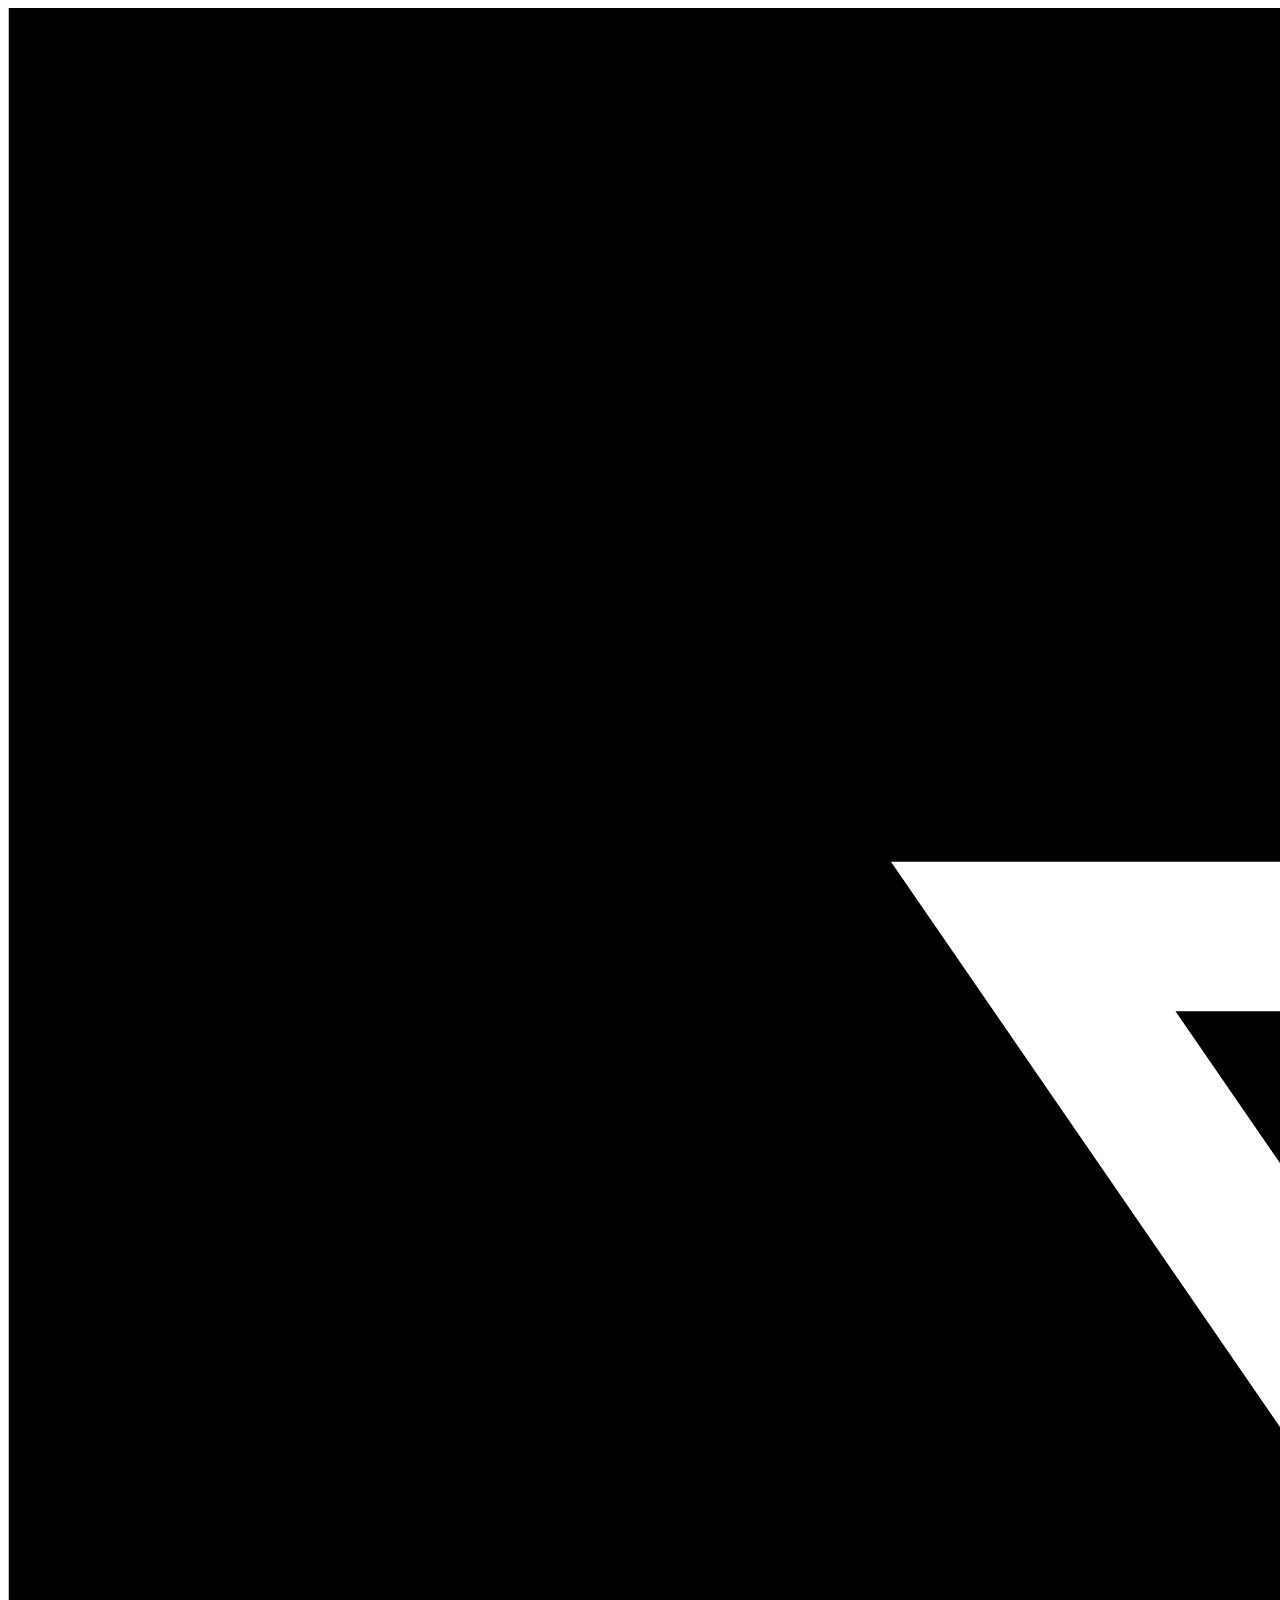
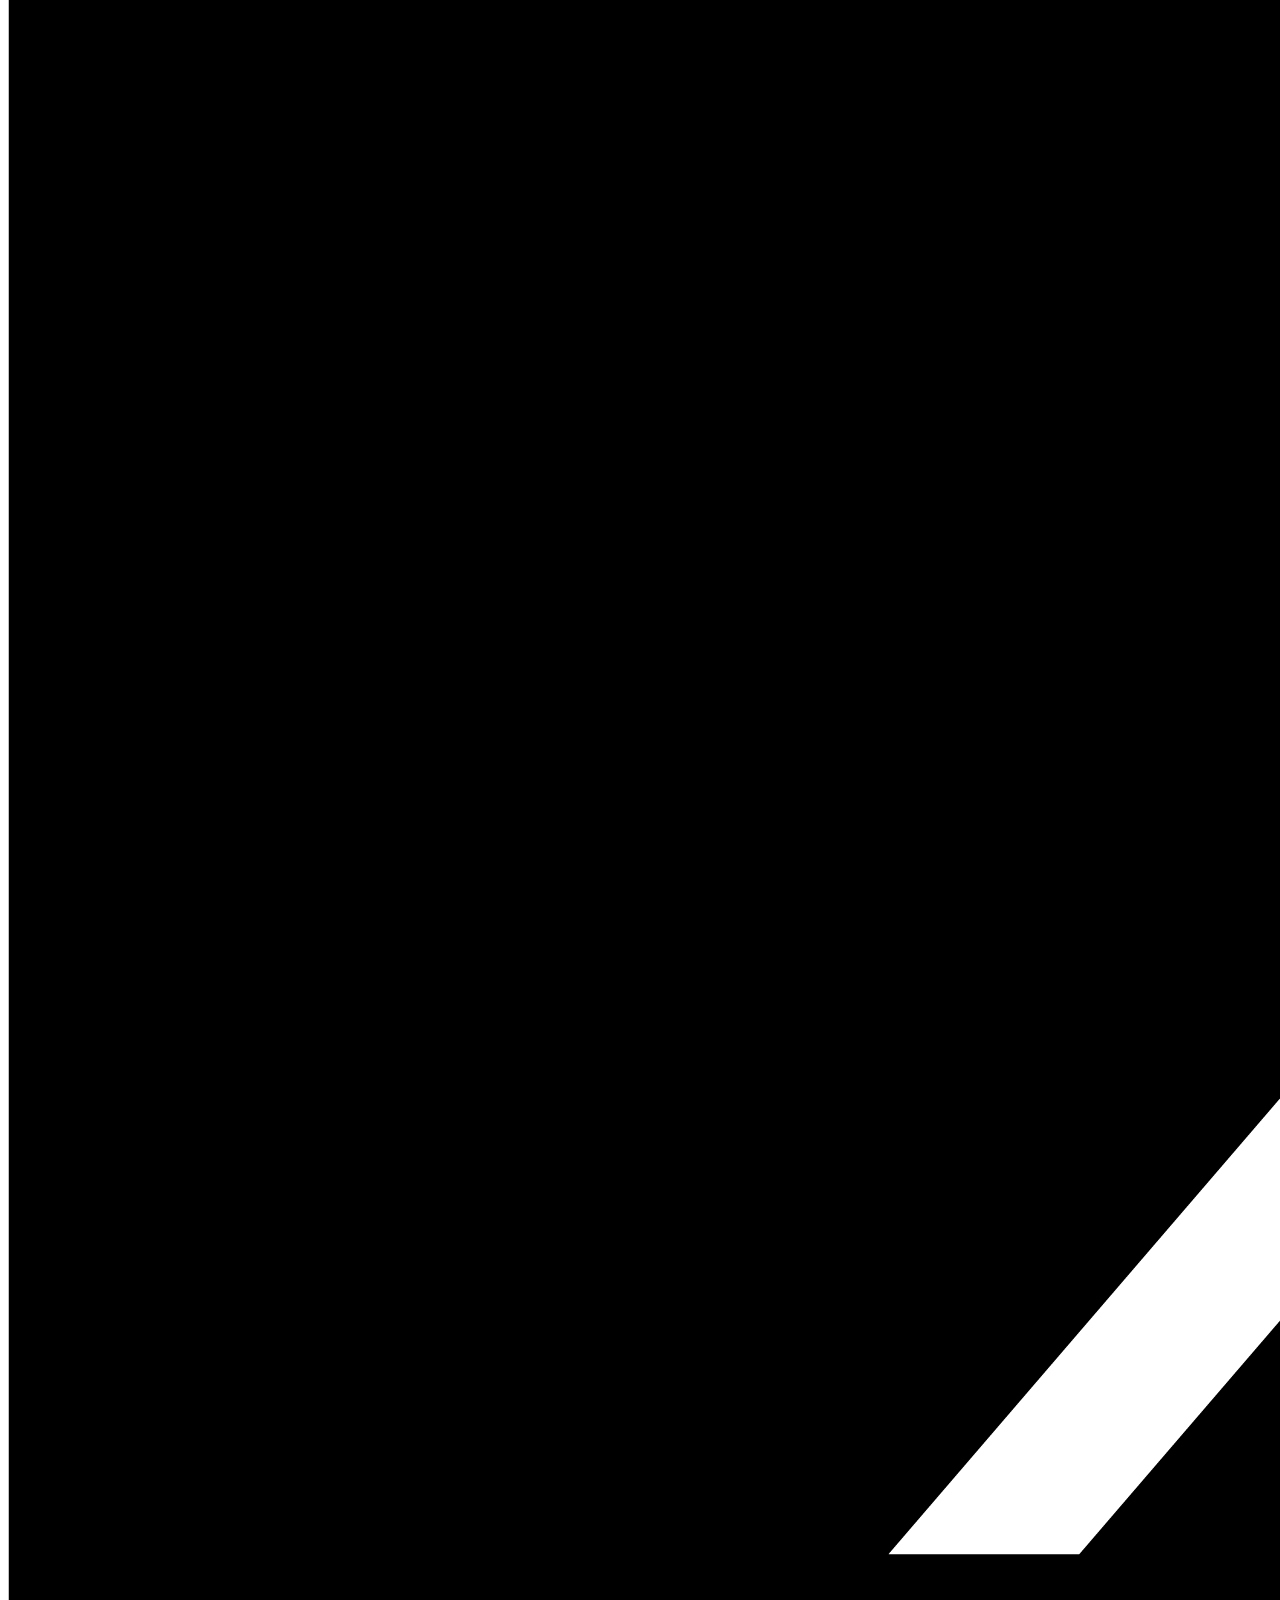
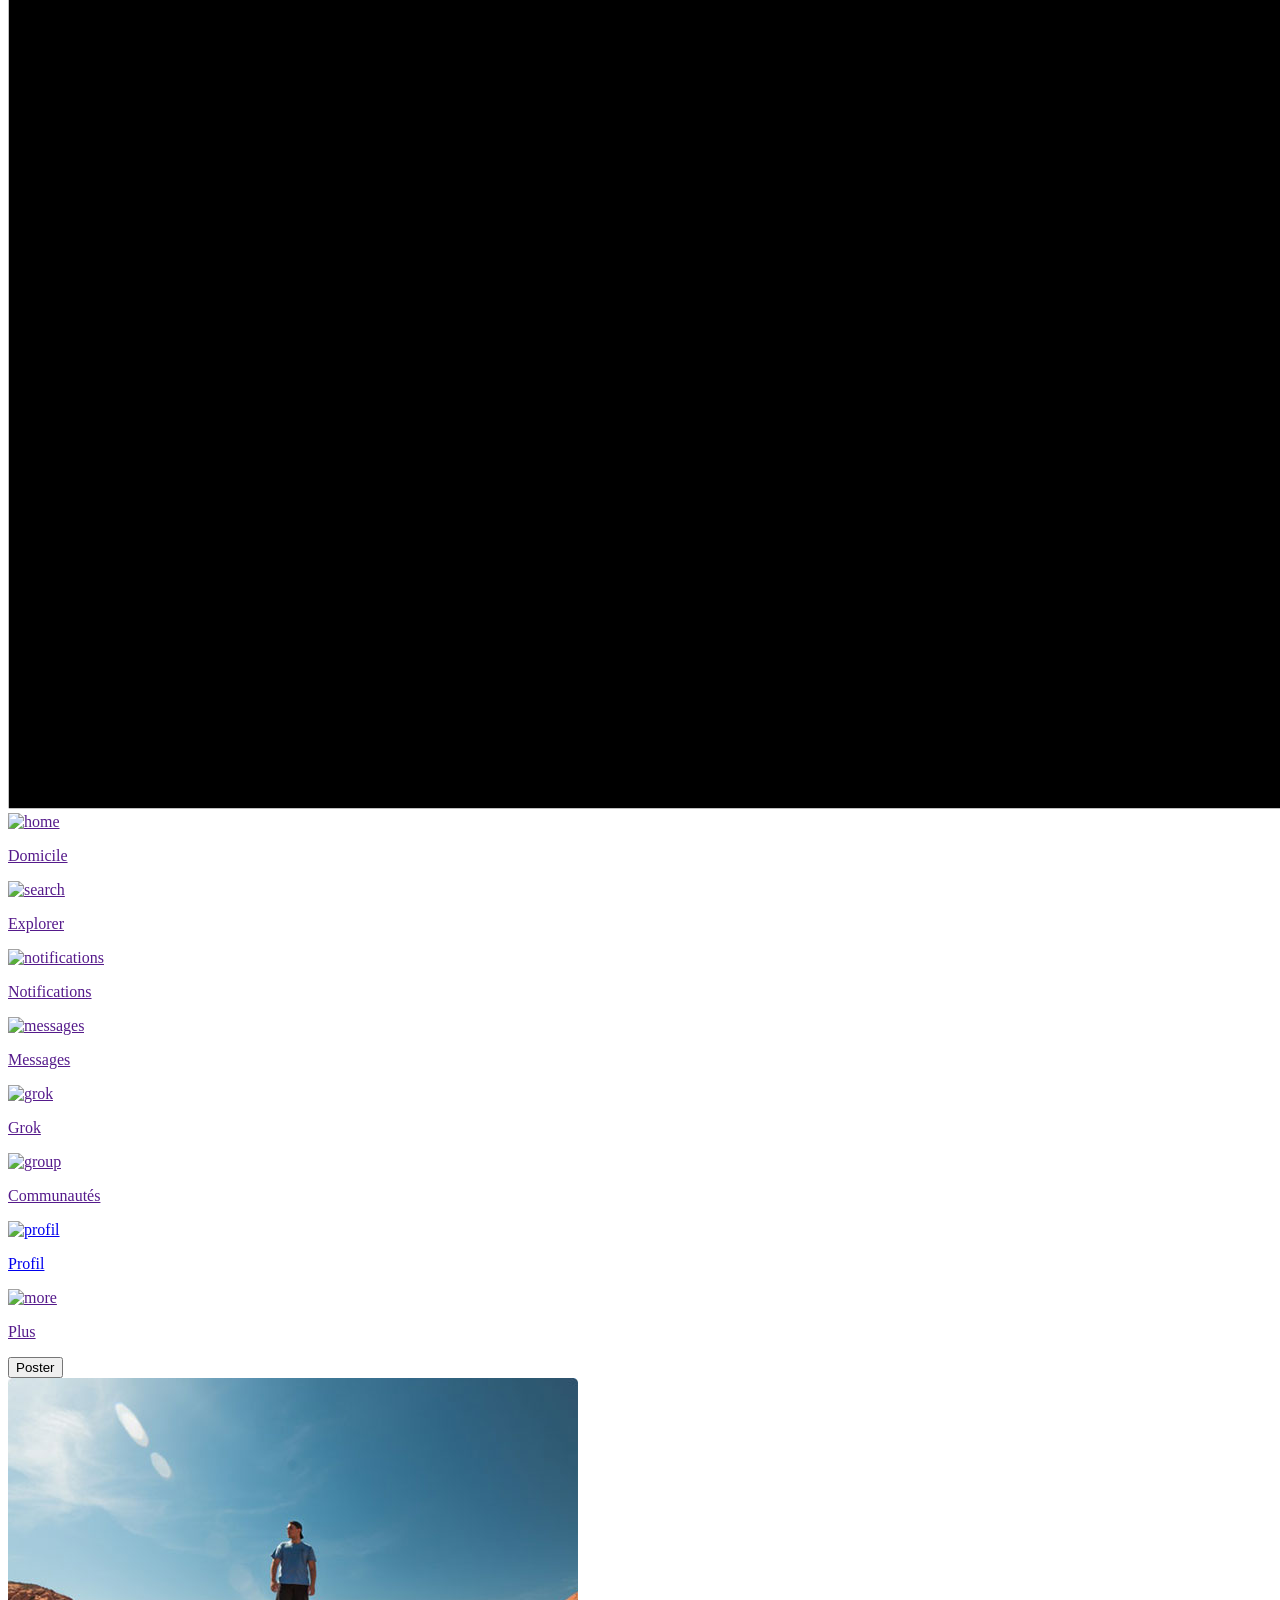
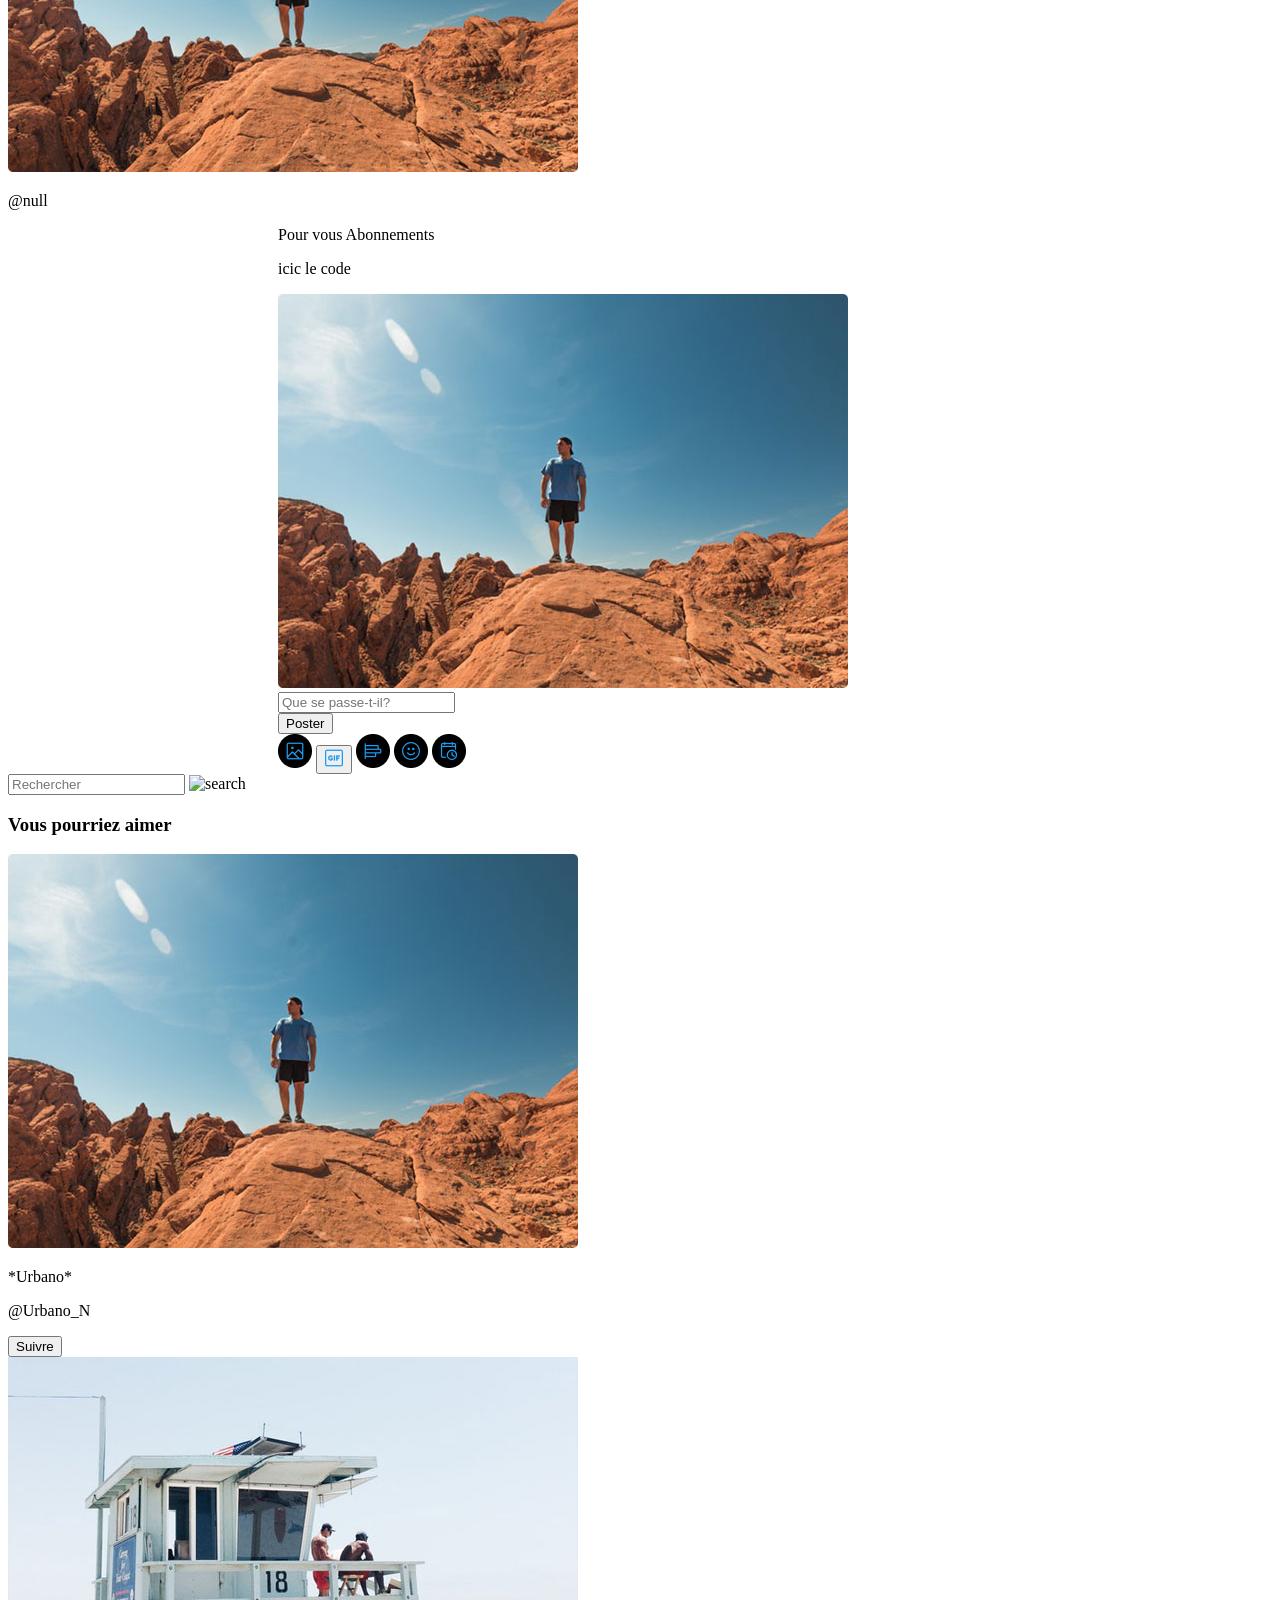
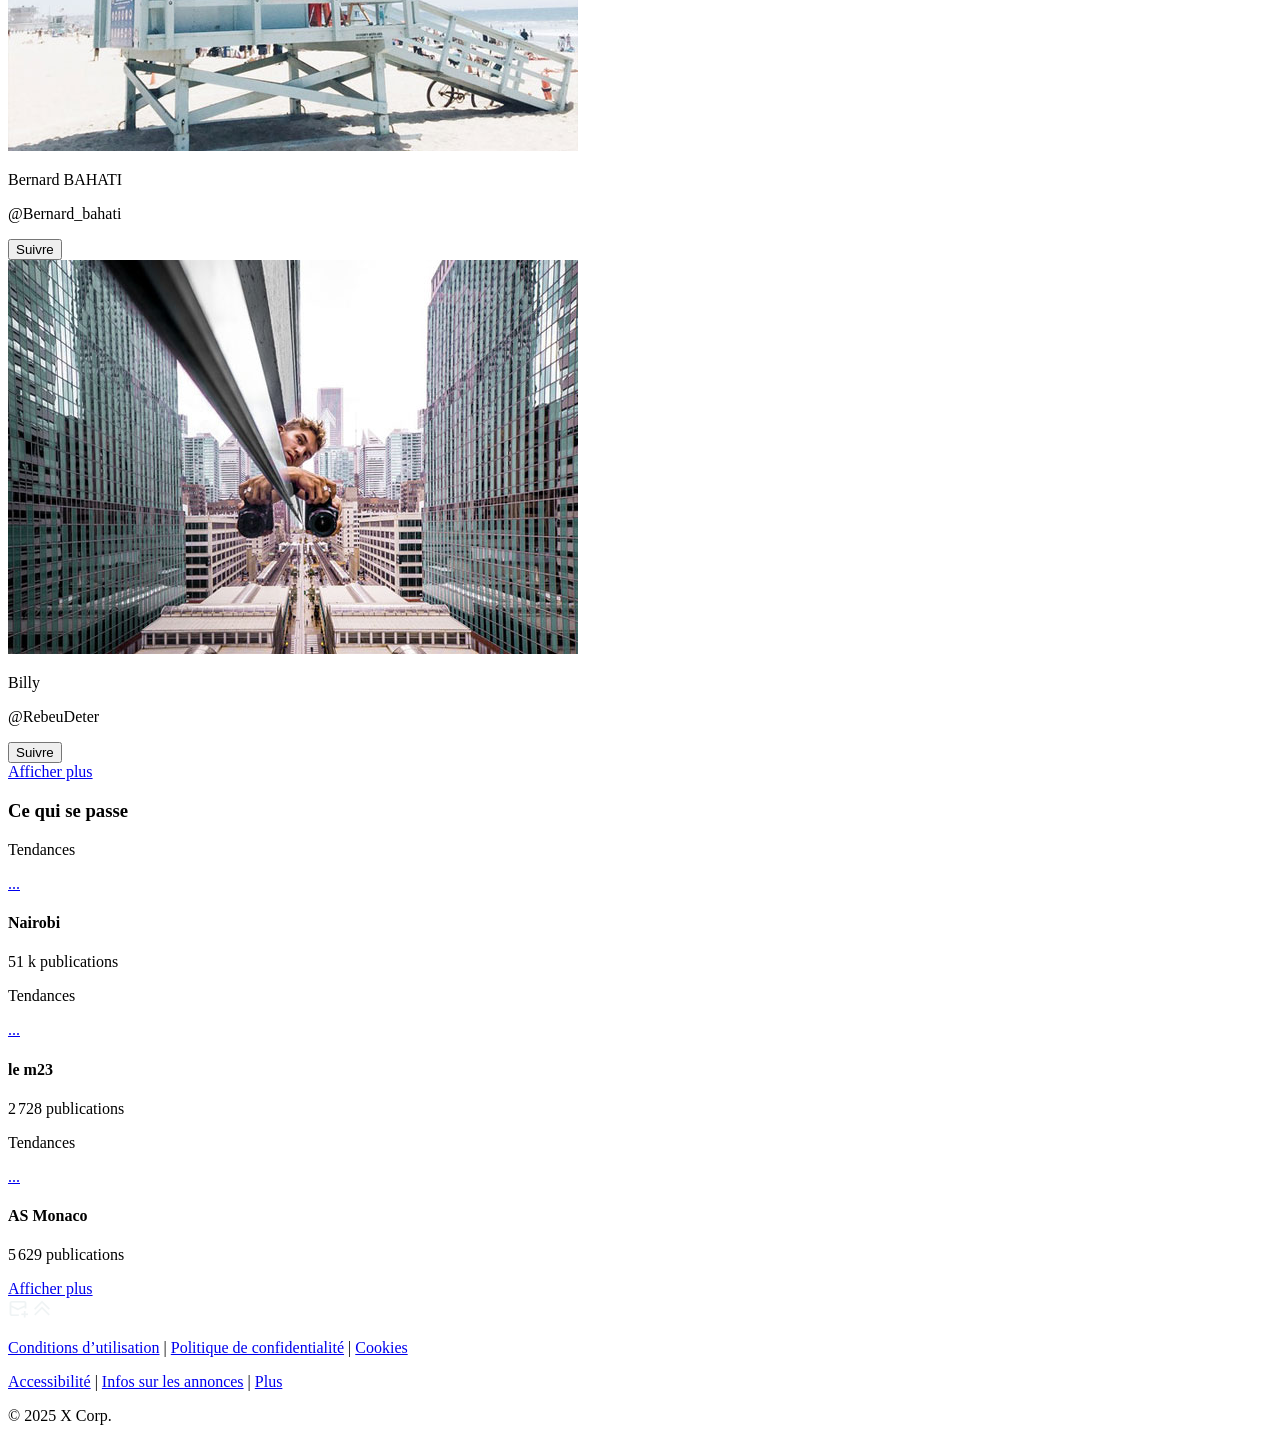
==== index/acceuil.html @ b1e1f34b "init project" ====
<!DOCTYPE html>
<html lang="en">
  <head>
    <meta charset="UTF-8" />
    <meta name="viewport" content="width=device-width, initial-scale=1.0" />
    <title>acceuil</title>
    <!-- <script src="script_conex/connex2.js" defer></script> -->
    <script src="script_conex/acceuil.js" defer></script>
    <script src="script_popu/galerie.js" defer></script>
    <script src="script_tweets/affich.Js" defer></script>
    <script src="script_tweets/post.js" defer></script>
    <script src="script_popu/pofil2.Js" defer></script>
    <link rel="stylesheet" href="respo.css" />

    <script
      src="https://cdn.jsdelivr.net/npm/@tailwindcss/browser@4"
      defer
    ></script>
    <script src="https://cdn.jsdelivr.net/npm/@tailwindcss/browser@4"></script>
  </head>
  <body class="bg-black w-full flex flex-col h-screen">
    <header
      id="header-acceuil"
      class="fixed top-0 left-0 h-screen w-[18%] p-2 flex flex-col items-center sm:w-1/4 sm:p-6 sm:items-start"
    >
      <div class="w-full h-16 -mt-4 flex justify-center sm:justify-start">
        <img
          src="assets/logo_twitter.jpg"
          alt="Logo Twitter"
          class="w-20 h-11 object-contain"
        />
      </div>

      <nav
        class="flex flex-col gap-5 items-center w-full sm:items-start sm:ml-6"
      >
        <a
          href=""
          class="flex flex-col sm:flex-row items-center gap-1 sm:gap-4"
        >
          <img
            width="23"
            height="23"
            src="https://img.icons8.com/ios-filled/50/FFFFFF/home.png"
            alt="home"
          />
          <p class="text-white text-xs sm:text-sm sm:w-[300px]">Domicile</p>
        </a>

        <a
          href=""
          class="flex flex-col sm:flex-row items-center gap-1 sm:gap-4"
        >
          <img
            width="27"
            height="27"
            src="https://img.icons8.com/ios/50/FFFFFF/search--v1.png"
            alt="search"
          />
          <p class="text-white text-xs sm:text-sm sm:w-[300px]">Explorer</p>
        </a>

        <a
          href=""
          class="flex flex-col sm:flex-row items-center gap-1 sm:gap-4"
        >
          <img
            width="27"
            height="27"
            src="https://img.icons8.com/fluency-systems-regular/48/FFFFFF/appointment-reminders--v1.png"
            alt="notifications"
          />
          <p class="text-white text-xs sm:text-sm sm:w-[300px]">
            Notifications
          </p>
        </a>

        <a
          href=""
          class="flex flex-col sm:flex-row items-center gap-1 sm:gap-4"
        >
          <img
            width="23"
            height="25"
            src="https://img.icons8.com/ios/50/FFFFFF/new-post--v1.png"
            alt="messages"
          />
          <p class="text-white text-xs sm:text-sm sm:w-[300px]">Messages</p>
        </a>

        <a
          href=""
          class="flex flex-col sm:flex-row items-center gap-1 sm:gap-4"
        >
          <img
            width="27"
            height="27"
            src="https://img.icons8.com/ios-filled/50/FFFFFF/grok.png"
            alt="grok"
          />
          <p class="text-white text-xs sm:text-sm sm:w-[300px]">Grok</p>
        </a>

        <a
          href=""
          class="flex flex-col sm:flex-row items-center gap-1 sm:gap-4"
        >
          <img
            width="27"
            height="27"
            src="https://img.icons8.com/ios-glyphs/60/FFFFFF/group-foreground-selected.png"
            alt="group"
          />
          <p class="text-white text-xs sm:text-sm sm:w-[300px]">Communautés</p>
        </a>

        <a
          href="profile.html"
          class="flex flex-col sm:flex-row items-center gap-1 sm:gap-4"
        >
          <img
            width="27"
            height="27"
            src="https://img.icons8.com/material/48/FFFFFF/gender-neutral-user--v1.png"
            alt="profil"
          />
          <p class="text-white text-xs sm:text-sm sm:w-[300px]">Profil</p>
        </a>

        <a
          href=""
          class="flex flex-col sm:flex-row items-center gap-1 sm:gap-4"
        >
          <img
            width="27"
            height="27"
            src="https://img.icons8.com/ios-filled/50/FFFFFF/more.png"
            alt="more"
          />
          <p class="text-white text-xs sm:text-sm sm:w-[300px]">Plus</p>
        </a>

        <button
          type="button"
          class="text-black bg-white border-white border-[2px] rounded-full text-xs p-2 w-[80%] mt-2 sm:text-xl sm:w-[200px]"
        >
          Poster
        </button>

        <div
          class="flex flex-col mt-6 items-center w-full sm:flex-row sm:justify-start"
        >
          <img
            src="assets/sug_1.jpg"
            alt="photo de profil"
            class="profile-picture rounded-full w-10 h-10"
          />
          <div class="flex flex-col pl-0 sm:pl-2 items-center sm:items-start">
            <p class="text-white text-xs sm:text-sm sm:w-[300px] username1">
              username
            </p>
            <p class="text-white text-xs sm:text-sm sm:w-[300px] username2">
              @username
            </p>
          </div>
        </div>
      </nav>
    </header>

    <main
      id="main_profil"
      class="ml-[18%] w-[82%] flex flex-col sm:ml-[20%] sm:w-2/4"
    >
      <div
        class="sticky z-50 h-15 justify-around top-0 bg-opacity-80 backdrop-blur-md text-white flex gap-10 p-4 border-b border-gray-700 text-sm sm:text-base"
      >
        <div class="flex flex-row items-center gap-8 sm:gap-x-52">
          <a class="text-white text-sm">Pour vous</a>
          <a class="text-white text-sm">Abonnements</a>
        </div>
      </div>

      <section
        id="photo_profil"
        class="flex flex-col bg-gray-700 w-full sm:h-40"
      >
        <div class="bg-black w-auto sm:h-96 relative flex flex-col items-start">
          <p class="case-tweets flex flex-row text-white">icic le code</p>

          <div class="flex flex-row p-5 gap-2 w-full">
            <a id="username_profil" class="text-white text-sm">
              <img
                src="assets/sug_1.jpg"
                alt="photo de profil"
                class="profile-picture rounded-full w-10 h-10"
              />
            </a>
            <input
              id="tweets"
              type="text"
              placeholder="Que se passe-t-il?"
              class="border-none rounded-md text-base sm:text-2xl text-white flex-1 bg-transparent focus:outline-none"
            />
          </div>

          <button
            type="button"
            class="btn_post right-3 absolute mt-[4.5rem] sm:mt-11 text-black bg-white border-white border-[2px] rounded-full text-sm sm:text-xl p-2 w-[90px] sm:w-[100px]"
          >
            Poster
          </button>

          <section
            class="img_section none flex-col items-center justify-center h-[40vh] w-[80%] border-b border-gray-700 text-white mx-auto"
            style="display: none"
          >
            <img
              id="imagePreview"
              style="display: none"
              class="rounded-lg w-60 h-55 object-cover"
            />
          </section>

          <div class="flex px-6 gap-4 mt-5 border-b-2 border-gray-700 w-full">
            <img
              src="assets/galerie_twees.png"
              alt=""
              id="image_tweet"
              class="cursor-pointer"
            />
            <input
              type="file"
              id="imageInput"
              accept="image/*"
              style="display: none"
            />

            <button>
              <img src="assets/Gif.png" alt="" class="galerie_input" />
            </button>
            <a href=""><img src="assets/graphique.png" alt="" /></a>
            <a href=""><img src="assets/smile.png" alt="" /></a>
            <a href=""><img src="assets/Top-Tweets.png" alt="" /></a>
          </div>
        </div>
      </section>

      <section
        class="post_tweets flex flex-col w-full border-b border-gray-700 text-white"
      >
        <div id="icon_reaction" class="flex w-full justify-between p-4"></div>
      </section>
    </main>

    <section
      id="search-section"
      class="hidden sm:flex absolute w-1/4 flex-col top-0 right-0 justify-center gap-8"
    >
      <!-- Barre de recherche -->
      <div
        class="fixed top-0 right-0 z-50 w-[22.5vw] bg-black bg-opacity-100 backdrop-blur text-white flex flex-col gap-4 py-4 pr-4"
      >
        <input
          type="text"
          placeholder="Rechercher"
          class="text-white bg-[#16181c] border border-white rounded-full text-sm w-full pl-10 py-2 relative"
        />
        <img
          src="https://img.icons8.com/ios/50/FFFFFF/search--v1.png"
          alt="search"
          class="w-4 h-4 absolute top-1/2 left-3 transform -translate-y-1/2"
        />
      </div>
      <div
        id="case_suggestion"
        class="flex flex-col w-full relative h-75 border-[1px] border-gray-300 rounded-xl right-10 p-5 gap-4"
      >
        <h3 class="font-bold text-2xl text-white">Vous pourriez aimer</h3>
        <div class="flex flex-row text-white gap-3">
          <img
            src="assets/sug_1.jpg"
            alt="profil_sugg"
            class="rounded-full w-11 h-11"
          />
          <div class="flex flex-col">
            <p>*Urbano*</p>
            <p>@Urbano_N</p>
          </div>

          <button
            class="text-black bg-white border-white border-[2px] rounded-full text-sm p-1 w-[80px] ml-17"
          >
            Suivre
          </button>
        </div>

        <div class="flex flex-row text-white gap-3">
          <img
            src="assets/sug_2.jpg"
            alt="profil_sugg"
            class="rounded-full w-11 h-11"
          />
          <div class="flex flex-col">
            <p>Bernard BAHATI</p>
            <p>@Bernard_bahati</p>
          </div>

          <button
            class="items-center text-black bg-white border-white border-[2px] rounded-full text-sm w-[80px] ml-8"
          >
            Suivre
          </button>
        </div>

        <div class="flex flex-row text-white gap-3">
          <img
            src="assets/sug_3.jpg"
            alt="profil_sugg"
            class="rounded-full w-11 h-11"
          />
          <div class="flex flex-col">
            <p>Billy</p>
            <p>@RebeuDeter</p>
          </div>

          <button
            class="items-center text-black bg-white border-white border-[2px] rounded-full text-sm p-1 w-[80px] ml-14"
          >
            Suivre
          </button>
        </div>

        <a href="#" class="text-blue-600">Afficher plus</a>
      </div>
      <div
        id="case_tendance"
        class="flex flex-col w-full relative h-100 border-[1px] border-gray-300 rounded-xl right-10 p-5 gap-4 text-white"
      >
        <h3 class="font-bold text-2xl text-white">Ce qui se passe</h3>
        <div class="">
          <div class="flex flex-row justify-between">
            <p>Tendances</p>
            <a href="#">...</a>
          </div>

          <h4>Nairobi</h4>
          <p>51 k publications</p>
        </div>

        <div>
          <div class="flex flex-row justify-between">
            <p>Tendances</p>
            <a href="#">...</a>
          </div>
          <h4>le m23</h4>
          <p>2 728 publications</p>
        </div>

        <div>
          <div class="flex flex-row justify-between">
            <p>Tendances</p>
            <a href="#">...</a>
          </div>
          <h4>AS Monaco</h4>
          <p>5 629 publications</p>
        </div>
        <a href="#" class="text-blue-600">Afficher plus</a>
      </div>
      <div
        class="w-[25%] justify-end items-center h-15 flex fixed bottom-0 right-6 border-2 rounded-t-lg shadow-[0_-4px_8px_rgba(255,255,255,0.2)]"
      >
        <a href=""
          ><img
            src="assets/Button - Écrire un nouveau Message → SVG.png"
            alt="new message"
            class="w-6 h-6 mr-6"
        /></a>
        <a href=""
          ><img
            src="assets/Button - Ouvrir → SVG.png"
            alt="ouvrir"
            class="w-6 h-6 mr-6"
        /></a>
      </div>
      <footer class="mt-auto text-sm text-gray-500 text-center space-y-1">
        <p>
          <a href="#" class="hover:underline">Conditions d’utilisation</a> |
          <a href="#" class="hover:underline">Politique de confidentialité</a> |
          <a href="#" class="hover:underline">Cookies</a>
        </p>
        <p>
          <a href="#" class="hover:underline">Accessibilité</a> |
          <a href="#" class="hover:underline">Infos sur les annonces</a> |
          <a href="#" class="hover:underline">Plus</a>
        </p>
        <p class="mt-2">© 2025 X Corp.</p>
      </footer>
    </section>
    <!-- Ligne entre nav et main -->
    <!-- Ligne entre nav et main -->
    <div
      class="div-bar hidden sm:block fixed left-67 top-0 w-px h-screen bg-gray-700 z-50"
    ></div>

    <!-- Ligne entre main et search -->
    <div
      class="div-bar hidden sm:block fixed left-[70%] top-0 w-px h-screen bg-gray-700 z-50"
    ></div>
  </body>
</html>
---- index/respo.css ----
@media (min-width: 768px) and (max-width: 1104px) {
  #header-acceuil {
    width: 18% !important;
    padding: 0.5rem !important;
    align-items: center !important;
    height: 100vh !important;
    display: flex !important;
    flex-direction: column !important;
  }

  /* conteneur du logo */
  #header-acceuil > div {
    justify-content: center !important;
    width: 100% !important;
    height: 64px !important;
    display: flex !important;
    align-items: center !important;
  }

  /* NAVIGATION - occupe tout l'espace restant et répartit les éléments */
  nav {
    display: flex !important;
    flex-direction: column !important;
    align-items: center !important;
    justify-content: space-between !important; /* <-- la clé */
    flex: 1 !important;
    width: 100% !important;
    margin-left: 0 !important;
    padding-top: 1rem !important;
    padding-bottom: 1rem !important;
  }

  nav a {
    display: flex !important;
    flex-direction: column !important;
    align-items: center !important;
    gap: 0.25rem !important;
    width: 100% !important;
  }

  nav a p {
    font-size: 0.75rem !important;
    text-align: center !important;
    width: auto !important;
  }

  nav button {
    font-size: 0.75rem !important;
    width: 80% !important;
    align-self: center !important;
    margin-top: 1rem !important;
  }

  nav > div.flex.mt-6 {
    flex-direction: column !important;
    align-items: center !important;
    justify-content: center !important;
    width: 100% !important;
    margin-top: 1.5rem !important;
  }

  nav .username1,
  nav .username2 {
    padding-left: 0 !important;
    text-align: center !important;
    font-size: 0.75rem !important;
    width: auto !important;
  }
  #main_profil {
    margin-left: 18% !important;
    width: 82% !important;
  }

  #main_profil > div.sticky {
    font-size: 0.875rem !important; /* text-sm */
  }

  #main_profil .gap-x-52 {
    gap: 2rem !important; /* gap mobile */
  }

  #photo_profil {
    height: auto !important;
  }

  #photo_profil > div {
    height: auto !important;
  }

  #tweets {
    font-size: 1rem !important; /* base mobile */
  }

  .btn_post {
    margin-top: 4.5rem !important;
    font-size: 0.875rem !important;
    width: 90px !important;
  }

  #search-section {
    display: none !important;
  }

  .div-bar {
    display: none;
  }
}

@media (min-width: 1025px) and (max-width: 1280px) {
  #main_profil {
    /* même largeur que le header */
    margin-left: 270px;
    width: 49%;
  }

  header {
    width: 230px;
  }
  .div-bar {
    margin: auto;
  }
}
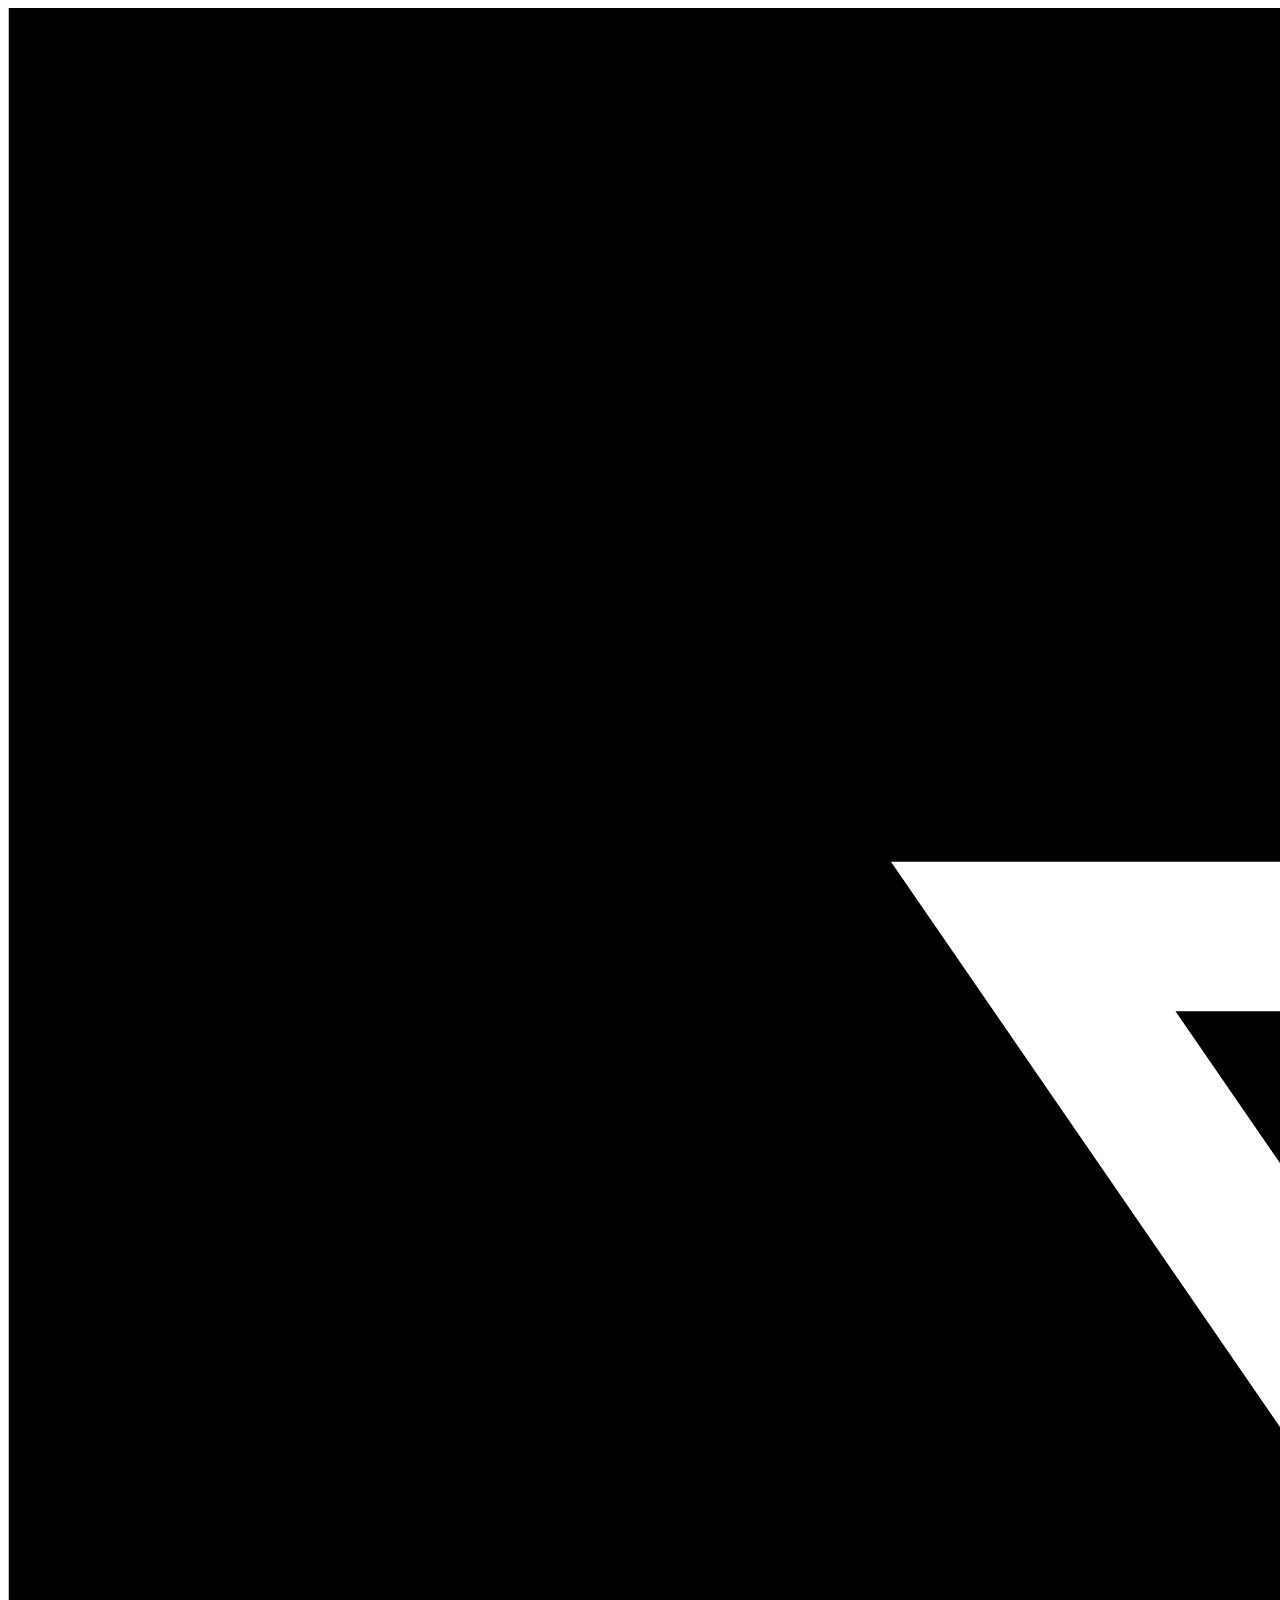
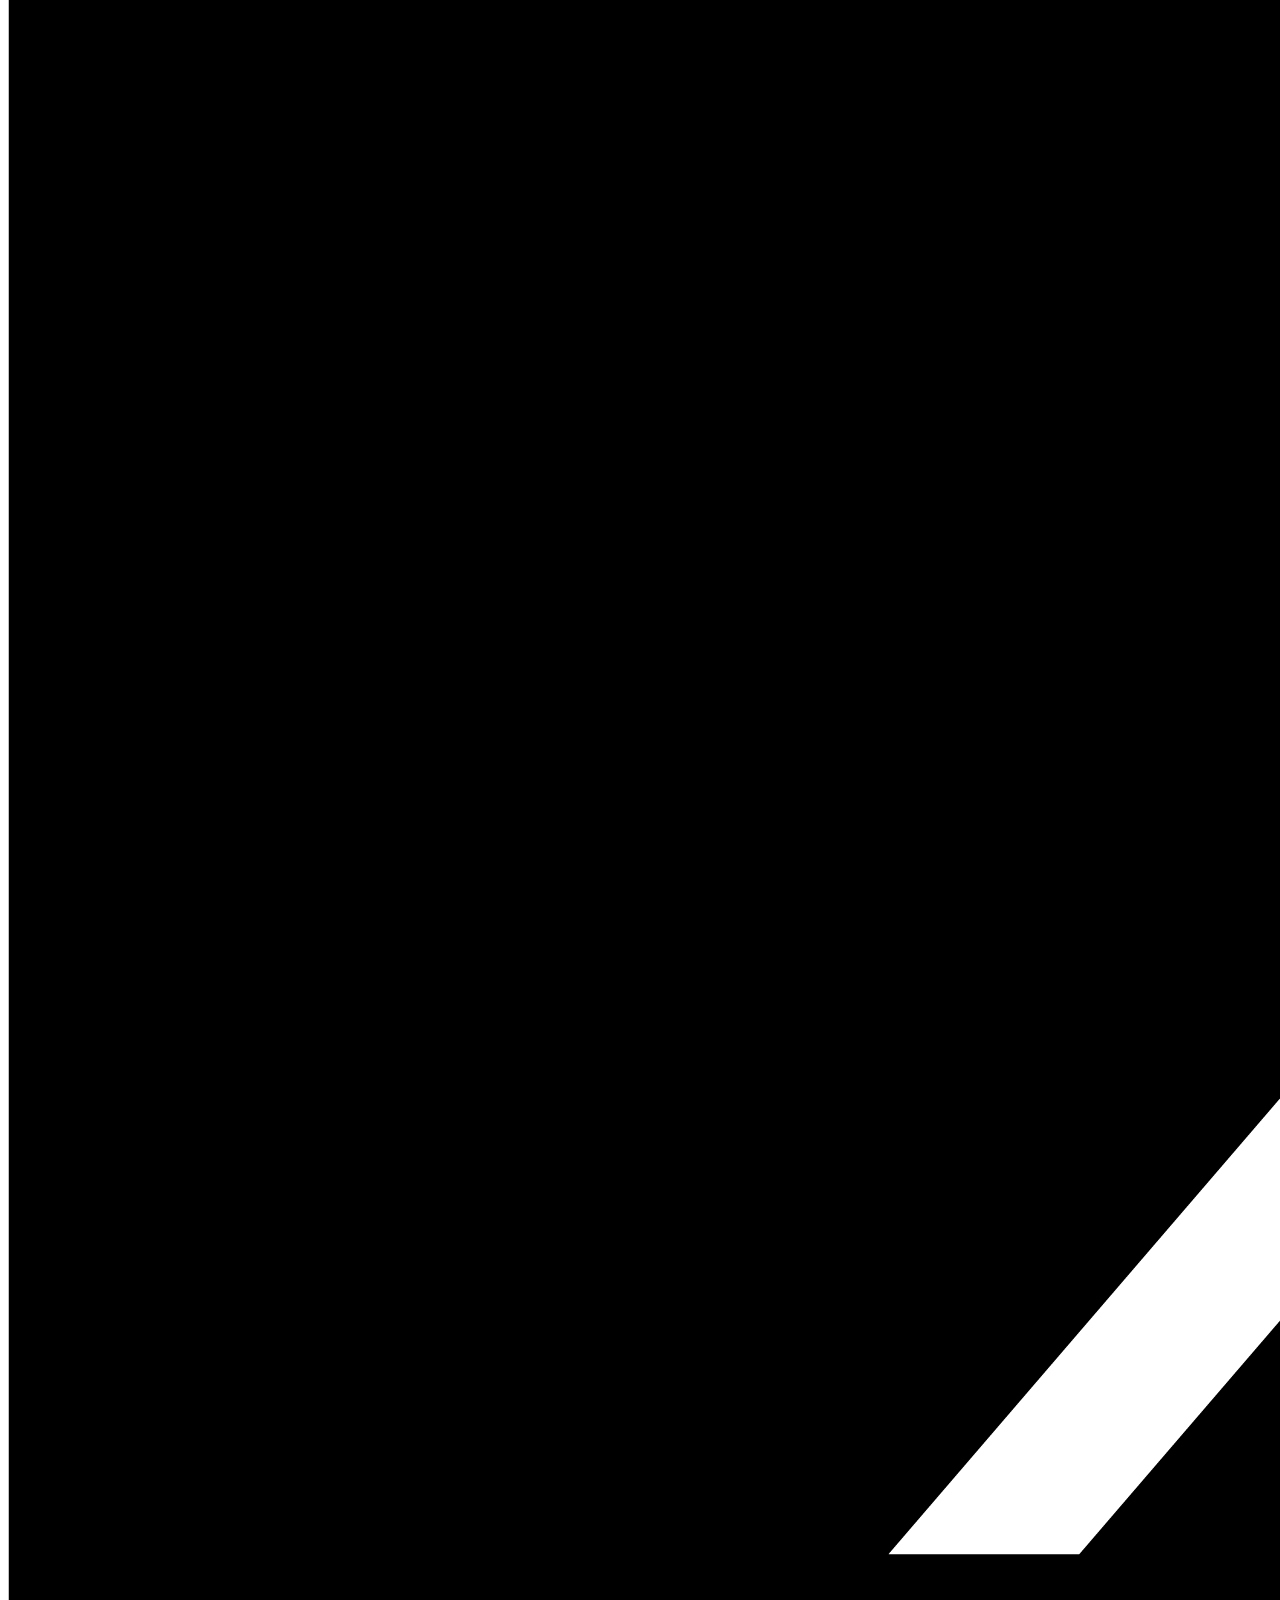
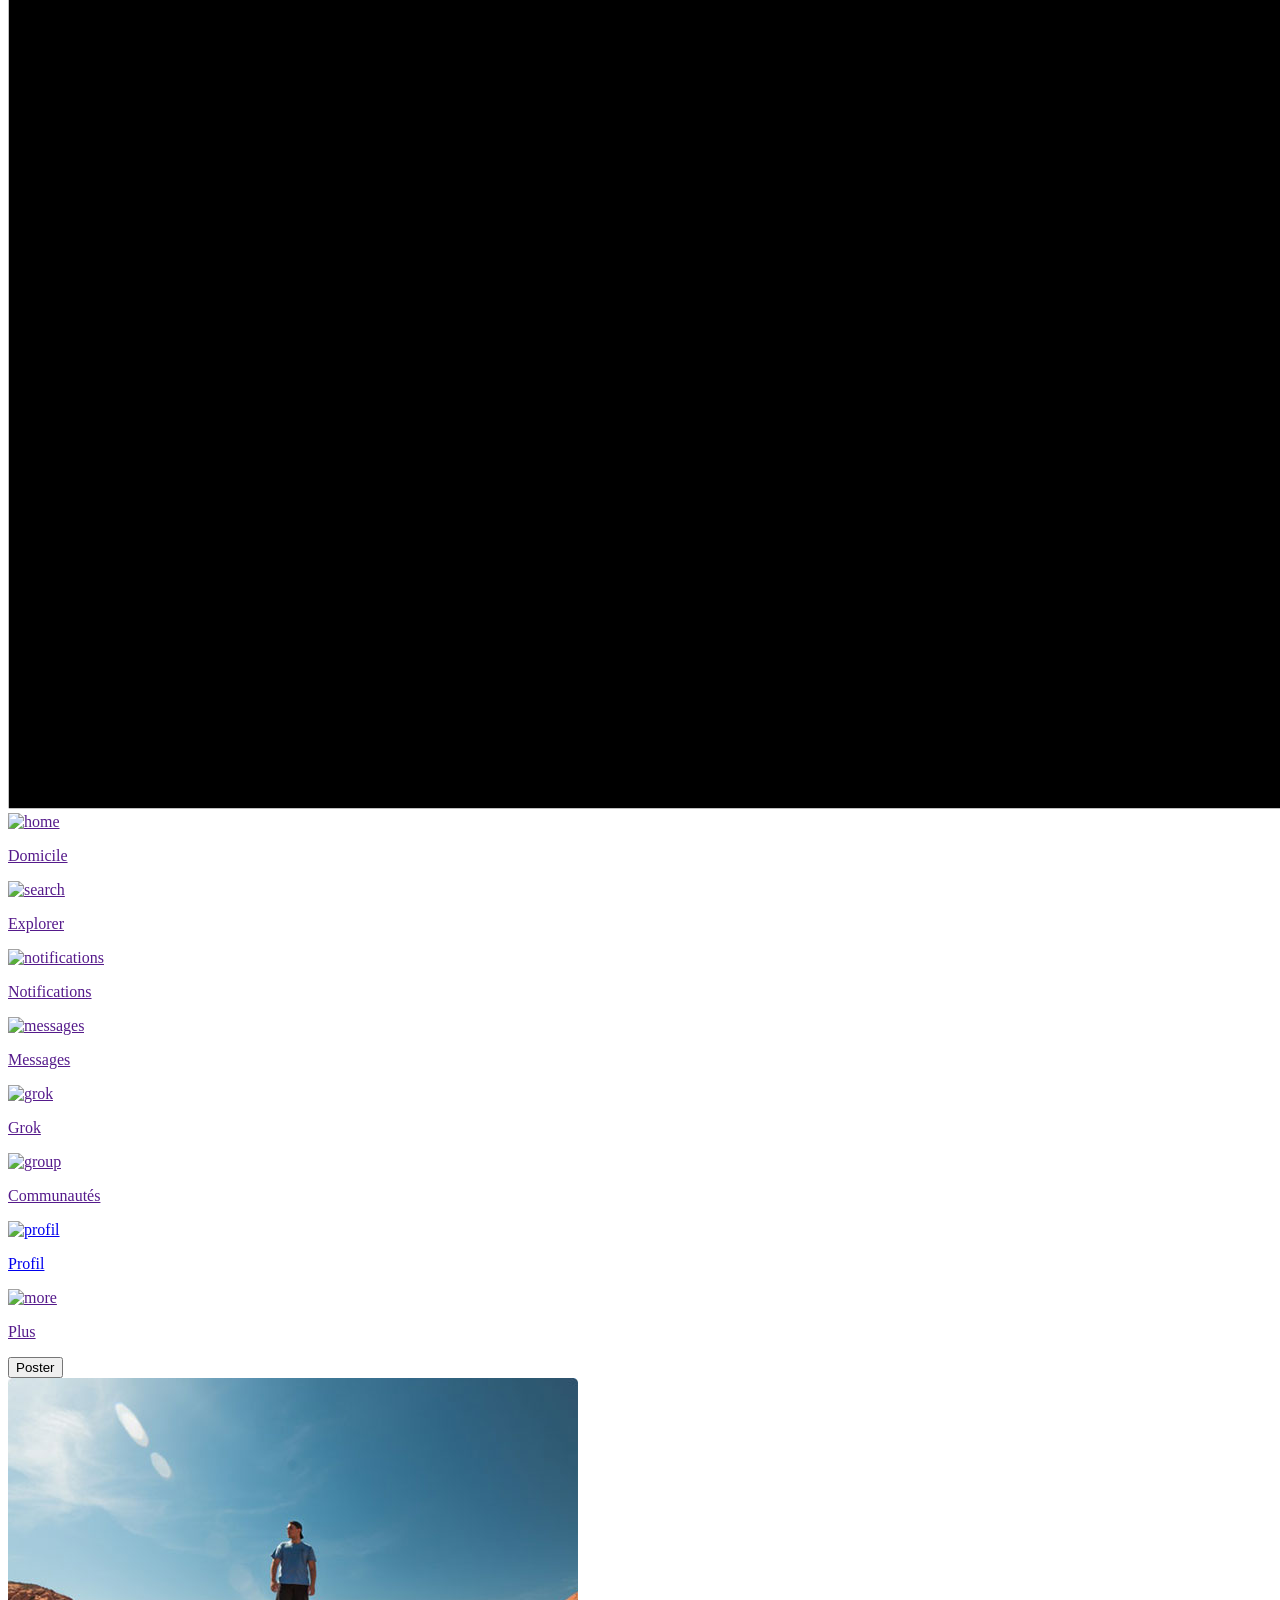
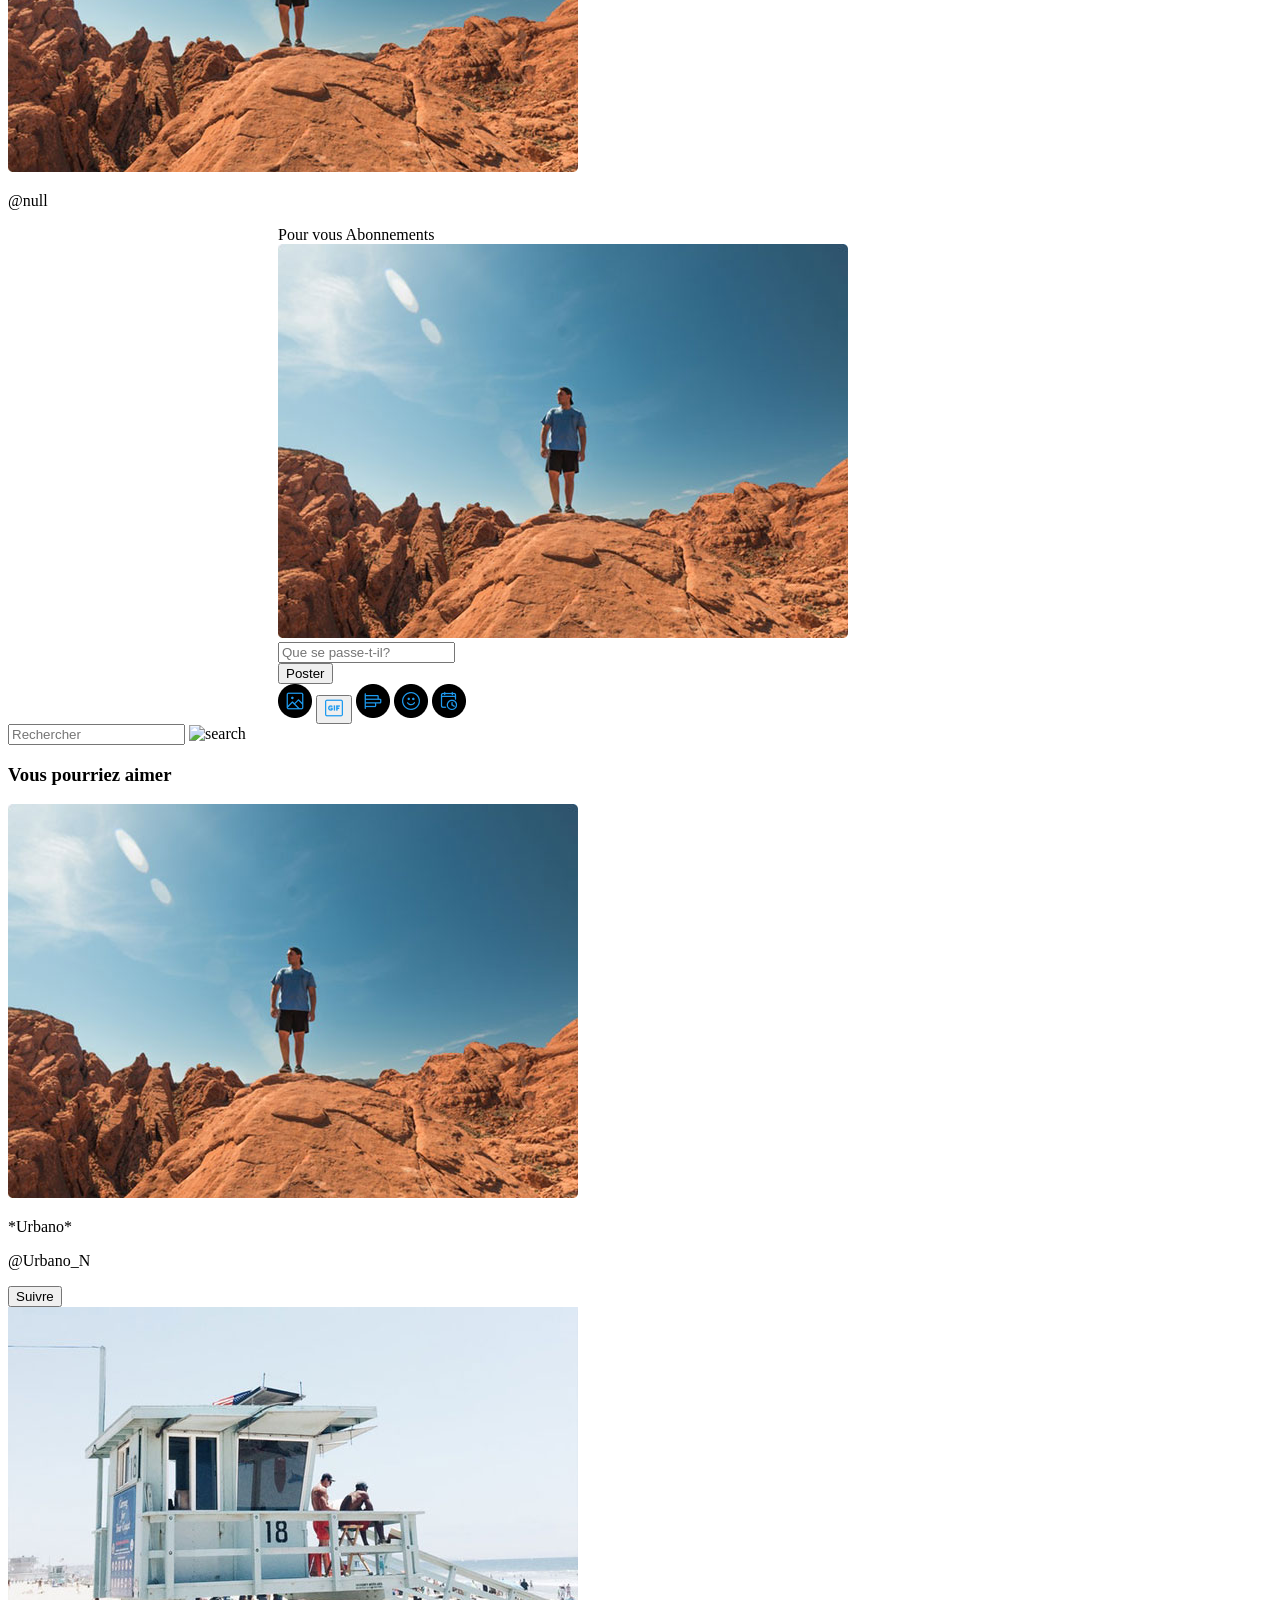
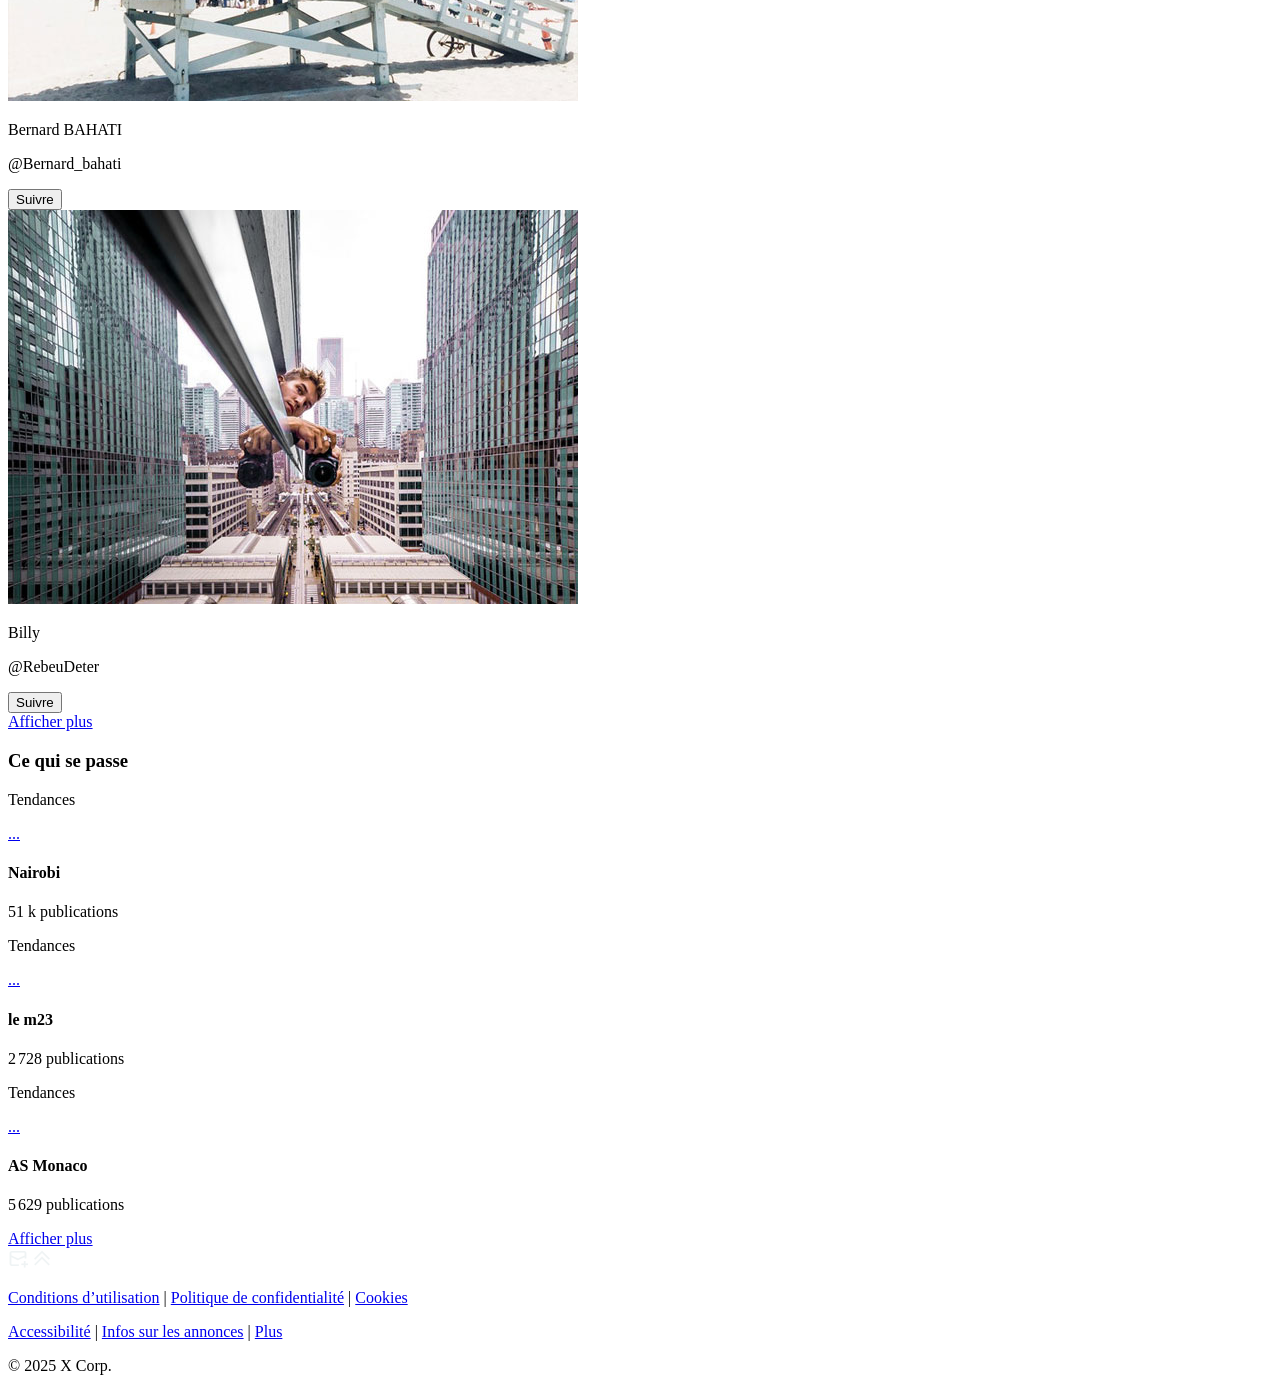
==== commit f079ce0e: "gestion de disparission de la section dans le clik" ====
--- a/index/acceuil.html
+++ b/index/acceuil.html
@@ -185,8 +185,6 @@
         class="flex flex-col bg-gray-700 w-full sm:h-40"
       >
         <div class="bg-black w-auto sm:h-96 relative flex flex-col items-start">
-          <p class="case-tweets flex flex-row text-white">icic le code</p>
-
           <div class="flex flex-row p-5 gap-2 w-full">
             <a id="username_profil" class="text-white text-sm">
               <img
@@ -218,7 +216,7 @@
               id="imagePreview"
               style="display: none"
               class="rounded-lg w-60 h-55 object-cover"
-            />
+            /> 
           </section>
 
           <div class="flex px-6 gap-4 mt-5 border-b-2 border-gray-700 w-full">
